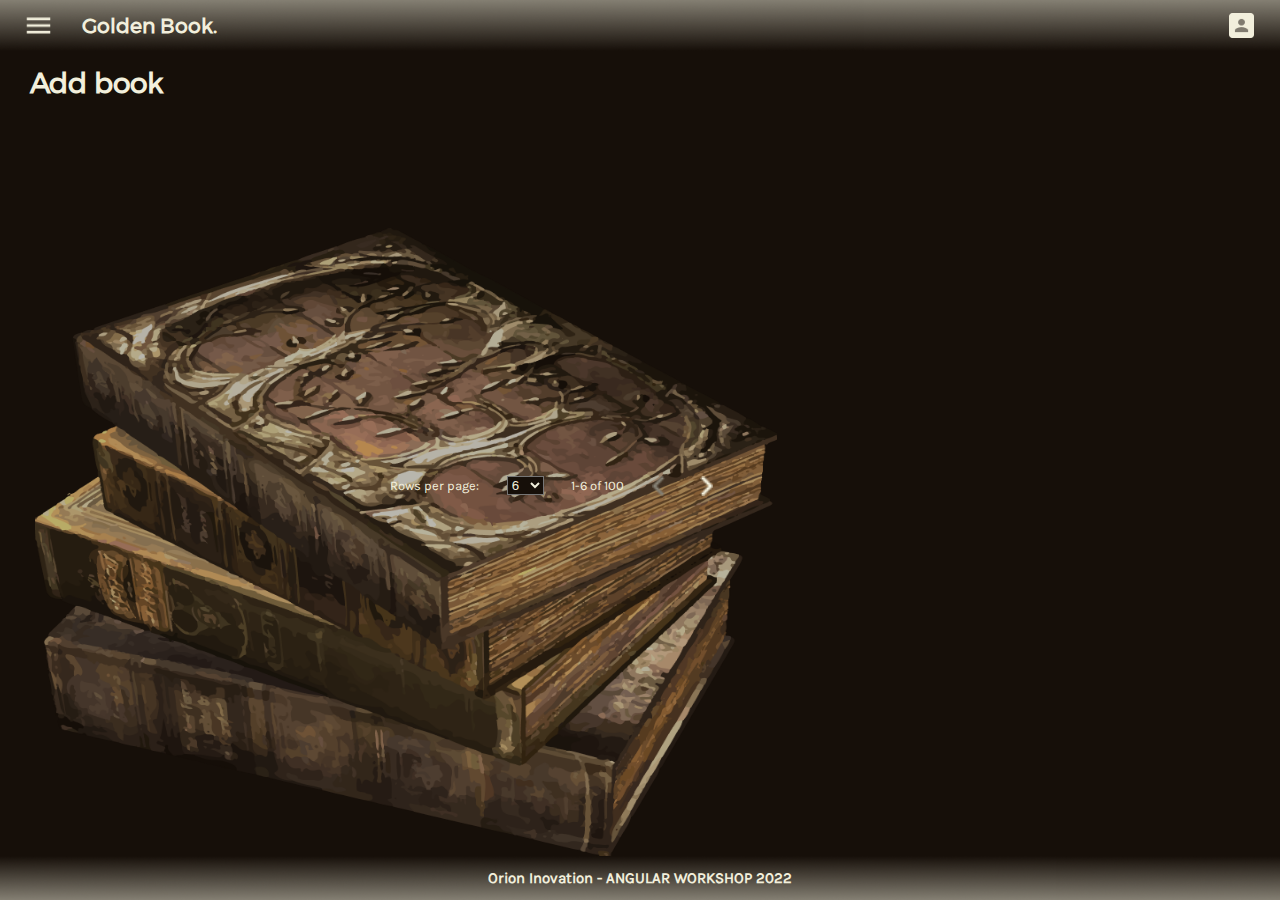
==== pages/addBook.html @ cf38a65d "addBook html initial comit" ====
<!DOCTYPE html>
<html lang="en">

<head>
    <meta charset="UTF-8" />
    <meta http-equiv="X-UA-Compatible" content="IE=edge" />
    <meta name="viewport" content="width=device-width, initial-scale=1.0" />
    <!-- <link rel="stylesheet" href="../assets/styles/styles.css"> -->
    <link rel="stylesheet" href="../assets/styles/homepage.css">
    <script src="../components/navToggle.js" defer></script>
    <!-- <script type="module" src="../app.js"></script> -->
    <title>Homepage</title>
</head>

<body>
    <!-- header nav -->
    <header>
        <nav>
            <div class="left">
                <button class="burger menu">
                </button>
                <h2>Golden Book.</h2>
            </div>
            <div class="right">
                <button class="avatar menu">
                </button>
            </div>
        </nav>
    </header>
    <!-- main section start -->
    <main>
        <!-- sidemenu nav-->
        <nav class="sideMenu show">
            <ul>
                <li>
                    <a href="./homepage.html" class="home">HOMEPAGE</a>
                </li>
                <li>
                    <a href="#" class="categories">CATEGORIES</a>
                    <ul class="show">
                        <li>
                            <a href="general.html">General</a>
                        </li>
                        <li>
                            <a href="#">Fantasy</a>
                        </li>
                        <li>
                            <a href="#">History</a>
                        </li>
                        <li>
                            <a href="#">Literary</a>
                        </li>
                    </ul>
                </li>


                <li>
                    <a href="#" class="admin">ADMIN</a>
                    <ul class="show">
                        <li>
                            <a href="books.html">Books</a>
                        </li>
                        <li>
                            <a href="categories.html">Categories</a>
                        </li>
                    </ul>
                </li>


            </ul>
        </nav>

        <div class="library">
            <div>
                <h1>Add book</h1>
            </div>
            <div class="addBook">

            </div>



            <nav class="pagination">
                <label for="pagesNum">Rows per page:</label>
                <select name="pagesNum" id="pagesNum">
                    <option value="6">6</option>
                    <option value="12">12</option>
                    <option value="24">24</option>
                </select>
                <span class="pagesAll">1-6 of 100</span>
                <button class="arrows">
                    <!-- <img src="../assets/images/left.png" alt="previous arrow" /> -->
                </button>
                <button class="arrows">
                    <!-- <img src="../assets/images/right.png" alt="next arrow" /> -->
                </button>
            </nav>
        </div>
    </main>

    <footer>
        <h4>Orion Inovation - ANGULAR WORKSHOP 2022</h4>
    </footer>
</body>

</html>
---- assets/styles/styles.css ----
@import url(./form.css);

@font-face {
  font-family: Montserrat;
  src: url(../fonts/Montserrat-Regular.ttf);
  /* font-weight: 700; */
}
@font-face {
  font-family: Karla;
  src: url(../fonts/Karla-Regular.ttf);
}
:root {
  --white: #f2efdc;
  --gray: #837e72;
  --black: #160f09;
  --myFirstFont: Montserrat;
  --mySecondFont: Karla;
}
* {
  box-sizing: border-box;
  margin: 0;
  padding: 0;
}
body {
  background-color: var(--black);
}
main {
  display: flex;
  justify-content: center;
  margin: 4vh auto;
  background-image: url(../images/Golden_book.svg.png);
  background-position: 6.47% 100%;
  background-size: 58% 78%;
  height: 92vh;
  background-repeat: no-repeat;
  position: relative;
}
main > div {
  width: 46%;
}

.left h1 {
  font-family: var(--myFirstFont);
  font-weight: 700;
  font-size: 4.6vw;
  color: var(--white);
}
.right {
  background: linear-gradient(
    269.7deg,
    #f2efdc 0.25%,
    rgba(242, 239, 220, 0) 99.73%
  );
  opacity: 0.5;
  border-radius: 18px;
  min-height: 100%;
}

blockquote {
  font-family: var(--mySecondFont);
  font-size: 2.4vw;
  font-weight: 300;
  font-style: italic;
  text-align: end;
  color: var(--white);
  margin-top: 10vh;
  width: 70%;
}
---- assets/styles/homepage.css ----
@font-face {
  font-family: Montserrat;
  src: url(../fonts/Montserrat-Regular.ttf);
  /* font-weight: 700; */
}
@font-face {
  font-family: Karla;
  src: url(../fonts/Karla-Regular.ttf);
}
:root {
  --white: #f2efdc;
  --gray: #837e72;
  --black: #160f09;
  --myFirstFont: Montserrat;
  --mySecondFont: Karla;
}

* {
  box-sizing: border-box;
  margin: 0;
  padding: 0;
}

body {
  display: grid;
  grid-template-rows: auto 1fr auto;
  height: 100vh;
  background-color: var(--black);
  color: #f2efdc;
}

/* header section */
header {
  background-image: url(../images/headerBcgr.png);
  background-size: contain;
}

header nav {
  display: flex;
  justify-content: space-between;
  padding: 1vw 0;
}

.left,
.right {
  display: flex;
  flex-wrap: nowrap;
  align-items: center;
}

.menu {
  border: 0;
  color: var(--white);
}

.burger {
  background: url("../images/hamburger.png");
  background-position: center;
  background-size: contain;
  background-repeat: no-repeat;
  margin-inline-start: 2vw;
  width: 2vw;
  height: 100%;
}

.avatar {
  background: url("../images/avatar.png");
  background-position: center;
  background-size: contain;
  background-repeat: no-repeat;
  margin-inline-end: 2vw;
  width: 2vw;
  height: 100%;
}

.left h2 {
  font-family: var(--myFirstFont);
  font-size: 1.6vw;
  margin-left: 2.4vw;
}
/* main section */

.show {
  display: none;
}

.sideMenu {
  /* display: none; */
  border-right: 1px solid var(--white);
  font: 500 1.2vw var(--mySecondFont);
  padding: 1vw 2vw;
  background-image: url(../images/sideMenuBcgr.png);
  background-repeat: no-repeat;
  background-origin: padding-box;
  background-size: 90% 100%;
}

.sideMenu ul {
  list-style: none;
  color: var(--white);
  padding-right: 1vw;
}

/* .sideMenu li > ul {
  display: none;
} */

.sideMenu ul li {
  padding: 1.2vh 0;
}

.sideMenu a {
  display: block;
  width: 100%;
  text-decoration: none;
  color: var(--white);
  padding: 0 3vw;
}

.home {
  background-image: url(../images/home.png);
}

.categories {
  background-image: url(../images/list.png), url(../images/right.png);
}

.admin {
  background-image: url(../images/admin.png), url(../images/right.png);
}

.home,
.categories,
.admin {
  background-repeat: no-repeat;
  background-position: center left, center right;
  background-size: contain, auto;
}

main {
  display: grid;
  grid-template-columns: auto auto;
  background-image: url(../images/Golden_book.svg.png);
  background-position: 6.47% 100%;
  background-size: 58% 78%;
  background-repeat: no-repeat;
}

.library {
  display: grid;
  grid-template-rows: auto auto 1fr auto;
  margin: 0 4%;
}

.breadcrumb {
  padding-top: 2vw;
}

.breadcrumb ul {
  display: flex;
  flex-flow: row nowrap;
  list-style: none;
  font-style: var(--mySecondFont);
}

.breadcrumb li a {
  text-decoration: none;
  color: var(--white);
  font-weight: 400;
  width: 100%;
  font-size: 1vw;
}

.breadcrumb li:nth-of-type(2) a {
  font-weight: 800;
}

.library h1 {
  font-family: var(--myFirstFont);
  font-weight: 700;
  font-size: 2.2vw;
  line-height: 2.2vw;
  padding: 2vh 0;
}

/* filter section start */

.filter {
  display: flex;
  flex-flow: row nowrap;
  gap: 2vw;
  padding: 2.6vh 0;
}

.search {
  font: 400 var(--mySecondFont);
  color: rgba(0, 0, 0, 0.87);
  background: var(--white);
  flex: 1;
  border-radius: 4px 4px 0px 0px;
  padding: 1vw;
}

#search {
  background-image: url(../images/search.png);
  /* background-size: contain; */
  background-repeat: no-repeat;
  background-position: 98%;
}

#search::placeholder {
  color: rgba(0, 0, 0, 0.87);
}

#categories option {
  width: inherit;
}

/* books styles start */

.books {
  display: grid;
  grid-template: repeat(2, 1fr) / repeat(3, 1fr);
  row-gap: 2vw;
  column-gap: 2vw;
}

.book {
  /* display: flex;
  flex-flow: column nowrap;
  justify-content: space-around; */
  display: grid;
  grid-template-rows: auto 1fr;
  color: var(--black);
  background-color: var(--white);
  border-radius: 4px;
  padding: 4%;
  gap: 4%;
  align-items: center;
}

.bookTittle {
  font: 700 1.2vw var(--myFirstFont);
  /* padding-bottom: 4%; */
}

.bookCard {
  /* display: flex;
  flex-flow: row nowrap; */
  display: grid;
  grid-template-columns: 4fr 5fr;
  column-gap: 4%;
}

.bookImg {
  /* flex: 1; */
  border-radius: 4px;
  width: 100%;
  background-repeat: no-repeat;
  background-size: contain;
}
.one {
  background-image: url(../bookImages/moneyPower.png);
}
.two {
  background-image: url(../bookImages/myFirstLover.png);
}
.three {
  background-image: url(../bookImages/myLittleLife.png);
}
.four {
  background-image: url(../bookImages/theLastTrip.png);
}
.five {
  background-image: url(../bookImages/dark.png);
}
.six {
  background-image: url(../bookImages/findMe.png);
}

/* .bookImg img {
  height: -webkit-fill-available;
  width: 100%;
} */

.bookBio {
  /* flex: 2; */
  display: flex;
  flex-flow: column nowrap;
  gap: 1.2vh;
  /* justify-content: space-between; */
  font: 1vw var(--mySecondFont);
}
.bookAuthor {
  font-weight: 700;
}
.bookAuthor span {
  font-weight: 300;
}
.bookCategory {
  font-weight: 300;
}
.bookDeskrp {
  font-size: 0.8vw;
}

.bookBio a {
  width: 80%;
  text-decoration: none;
  color: var(--white);
  background-color: var(--gray);
  padding: 2.4% 4%;
  text-align: center;
  border-radius: 4px;
}

/* paggination start */

.pagination {
  display: flex;
  justify-content: flex-end;
  align-items: center;
  gap: 4%;
  font: 400 1vw var(--mySecondFont);
  padding: 2vh 0;
}

#pagesNum {
  color: var(--white);
  background-color: var(--black);
}

.arrows {
  width: 20px;
  height: 20px;
  border: none;
}

.arrows:first-of-type {
  background: url(../images/left.png);
  background-repeat: no-repeat;
  background-size: contain;
}
.arrows:nth-of-type(2) {
  background: url(../images/right.png);
  background-repeat: no-repeat;
  background-size: contain;
}

/* footer section */
footer {
  text-align: center;
  font: 500 1.2vw var(--mySecondFont);
  padding: 1vw 0;
  background-image: url(../images/footerBcgr.png);
  background-size: contain;
}

@media only screen and (max-width: 1250px) {
  .bookCard {
    grid-template-columns: 1fr 1fr;
  }
  .bookBio {
    gap: 1.8vh;
  }
}
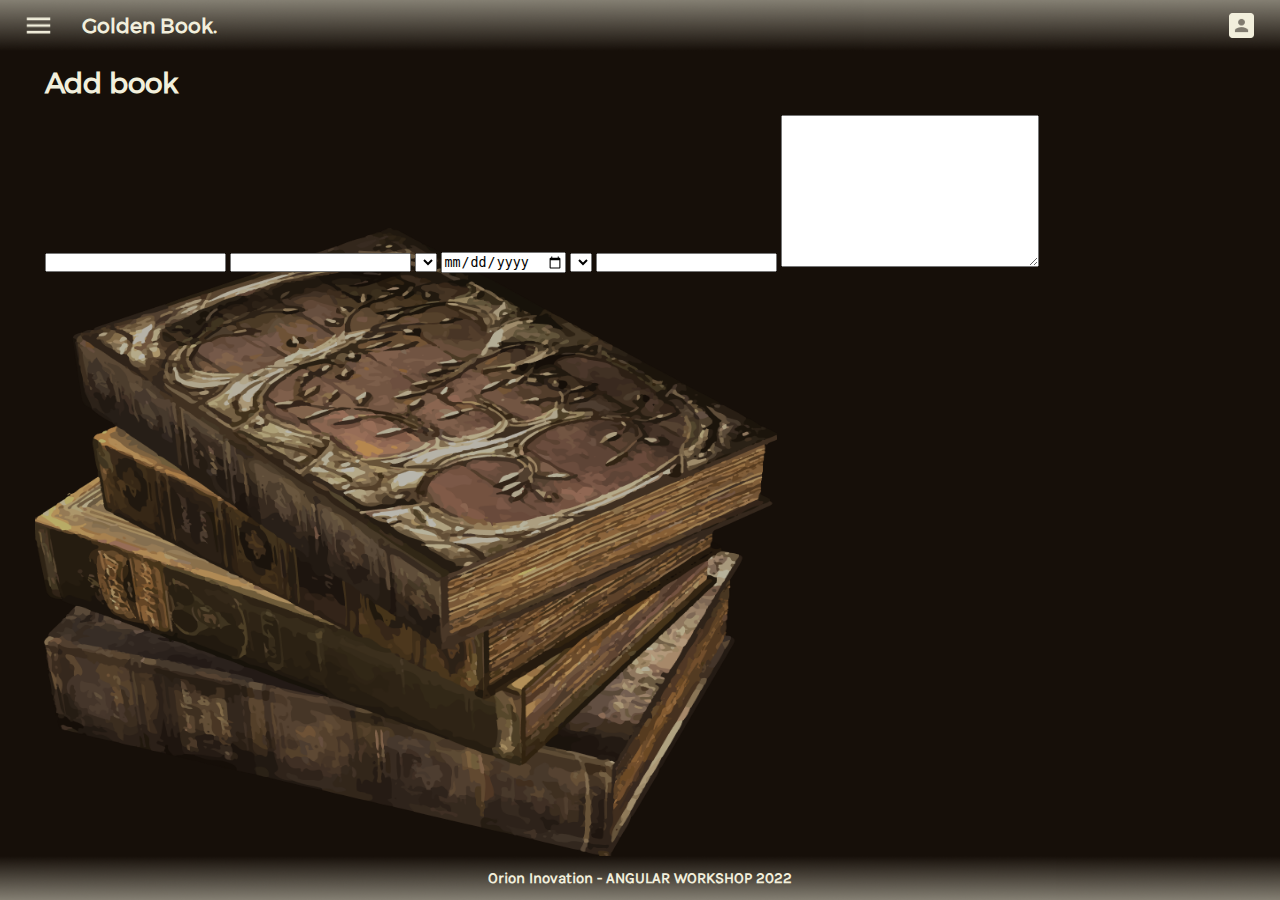
==== commit 1cf07929: "bookForm added, pagination removed" ====
--- a/pages/addBook.html
+++ b/pages/addBook.html
@@ -9,7 +9,7 @@
     <link rel="stylesheet" href="../assets/styles/homepage.css">
     <script src="../components/navToggle.js" defer></script>
     <!-- <script type="module" src="../app.js"></script> -->
-    <title>Homepage</title>
+    <title>Add Book</title>
 </head>
 
 <body>
@@ -74,27 +74,27 @@
             <div>
                 <h1>Add book</h1>
             </div>
-            <div class="addBook">
+            <div class="bookForm">
+                <form action="./homepage.html">
+                    <input type="text">
+                    <input type="text">
+                    <select name="author" id="">
+
+                    </select>
+                    <input type="date" name="" id="">
+                    <select name="categories" id="">
+
+
+                    </select>
+                    <input type="text">
+                    <textarea name="descrp" id="" cols="30" rows="10">
+
+                </textarea>
+                </form>
 
             </div>
 
 
-
-            <nav class="pagination">
-                <label for="pagesNum">Rows per page:</label>
-                <select name="pagesNum" id="pagesNum">
-                    <option value="6">6</option>
-                    <option value="12">12</option>
-                    <option value="24">24</option>
-                </select>
-                <span class="pagesAll">1-6 of 100</span>
-                <button class="arrows">
-                    <!-- <img src="../assets/images/left.png" alt="previous arrow" /> -->
-                </button>
-                <button class="arrows">
-                    <!-- <img src="../assets/images/right.png" alt="next arrow" /> -->
-                </button>
-            </nav>
         </div>
     </main>
 
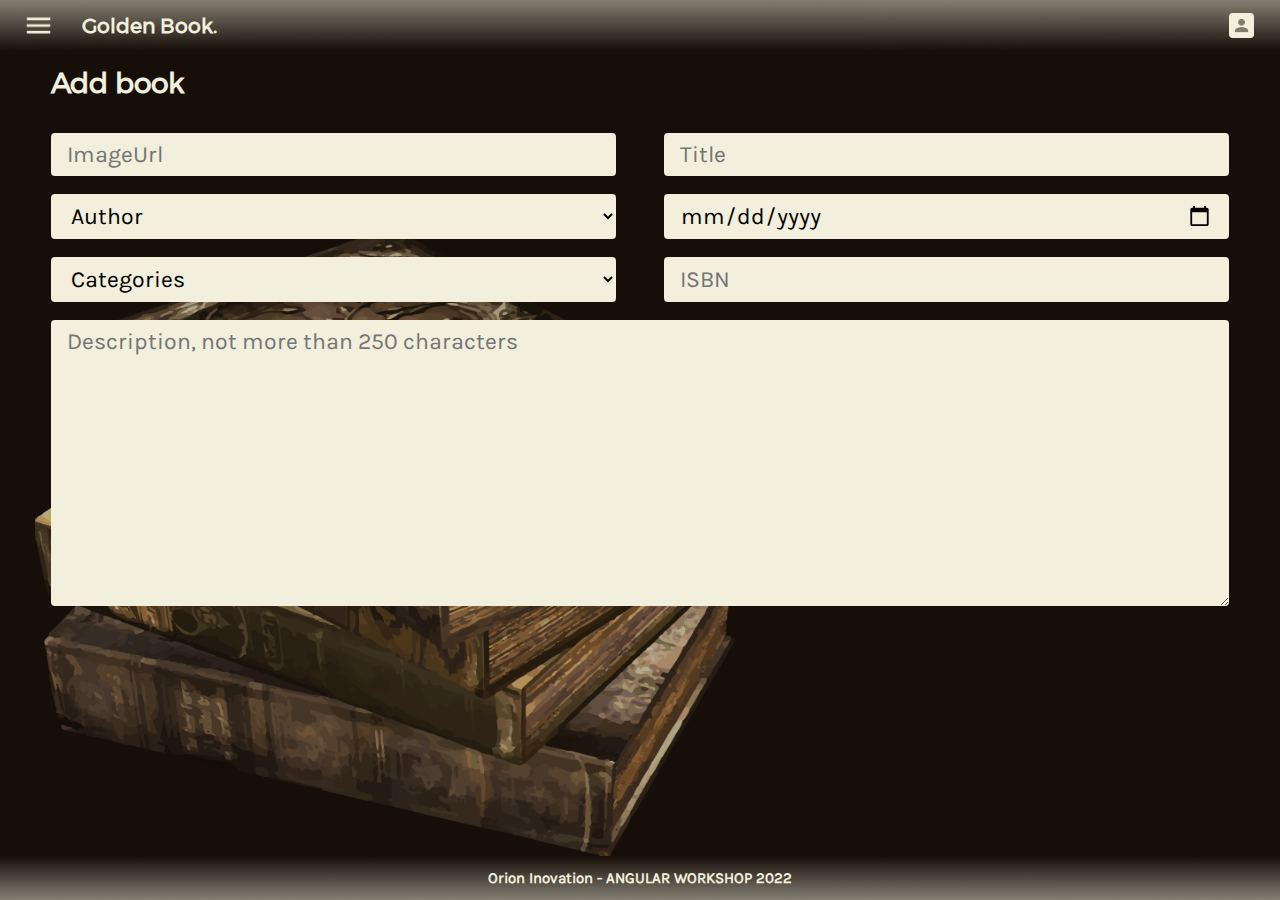
==== commit fbc275f0: "import form.css, form fields name and class added" ====
--- a/pages/addBook.html
+++ b/pages/addBook.html
@@ -5,7 +5,7 @@
     <meta charset="UTF-8" />
     <meta http-equiv="X-UA-Compatible" content="IE=edge" />
     <meta name="viewport" content="width=device-width, initial-scale=1.0" />
-    <!-- <link rel="stylesheet" href="../assets/styles/styles.css"> -->
+    <link rel="stylesheet" href="../assets/styles/form.css">
     <link rel="stylesheet" href="../assets/styles/homepage.css">
     <script src="../components/navToggle.js" defer></script>
     <!-- <script type="module" src="../app.js"></script> -->
@@ -28,7 +28,7 @@
         </nav>
     </header>
     <!-- main section start -->
-    <main>
+    <main class="addBook">
         <!-- sidemenu nav-->
         <nav class="sideMenu show">
             <ul>
@@ -76,20 +76,21 @@
             </div>
             <div class="bookForm">
                 <form action="./homepage.html">
-                    <input type="text">
-                    <input type="text">
-                    <select name="author" id="">
+                    <input class="input big" type="text" name="imageUrl" placeholder="ImageUrl">
+                    <input class="input big" type="text"
+                        name="title, starts with Upercasse betwen 10 and 50 characters " placeholder="Title">
+                    <select class="input big" name="author" id="">
+                        <option value="">Author</option>
 
                     </select>
-                    <input type="date" name="" id="">
-                    <select name="categories" id="">
+                    <input class="input big" type="date" name="date" id="" placeholder="Date">
+                    <select class="input big" name="categories" id="">
+                        <option value="">Categories</option>
+                    </select>
+                    <input class="input big" type="text" name="isbn" placeholder="ISBN">
+                    <textarea class="input big" name="description" id="" cols="30" rows="10"
+                        placeholder="Description, not more than 250 characters"></textarea>
 
-
-                    </select>
-                    <input type="text">
-                    <textarea name="descrp" id="" cols="30" rows="10">
-
-                </textarea>
                 </form>
 
             </div>
--- a/assets/styles/form.css
+++ b/assets/styles/form.css
@@ -0,0 +1,94 @@
+@import url(./inputs.css);
+
+/* userForm */
+
+.userForm {
+  display: flex;
+  flex-direction: column;
+  align-items: flex-end;
+  justify-content: space-between;
+  width: 46%;
+  position: absolute;
+  height: 90vh;
+  right: 7%;
+  /* top: 4.5%; */
+}
+.userNav {
+  display: flex;
+  justify-content: end;
+  margin-block-start: 1vw;
+  gap: 16px;
+}
+
+.userForm div {
+  width: 100%;
+  text-align: right;
+  margin-bottom: 30vh;
+}
+
+.userForm > h2 {
+  font-family: var(--myFirstFont);
+  font-weight: 700;
+  font-size: 3.6vw;
+  color: var(--white);
+  width: 60%;
+  text-align: left;
+  margin-top: auto;
+  margin-bottom: 5%;
+}
+
+.userForm footer {
+  font-family: var(--mySecondFont);
+  font-size: 1.5vw;
+  font-weight: 500;
+  color: var(--white);
+}
+/* input form */
+
+.inputForm {
+  display: flex;
+  flex-flow: column nowrap;
+  width: 100%;
+  margin-bottom: auto;
+}
+
+.inputForm input {
+  padding: 8px 12px;
+}
+.inputForm div {
+  margin: 0;
+}
+
+.inputForm p {
+  font-family: var(--mySecondFont);
+  font-size: 1.4vw;
+  font-weight: 500;
+  color: var(--white);
+  margin-top: 6px;
+}
+.inputForm a {
+  color: inherit;
+  display: inline-block;
+}
+
+/* bookForm */
+.bookForm form {
+  display: flex;
+  flex-direction: row;
+  flex-wrap: wrap;
+  justify-content: space-between;
+}
+
+.bookForm input,
+.bookForm select {
+  display: inline-block;
+  width: 48%;
+}
+.bookForm input::placeholder,
+.bookForm select::placeholder {
+  font-size: 1.8vw;
+}
+
+.bookForm textarea {
+  width: 100%;
+}
--- a/assets/styles/homepage.css
+++ b/assets/styles/homepage.css
@@ -1,3 +1,4 @@
+@import url(./addBook.css);
 @font-face {
   font-family: Montserrat;
   src: url(../fonts/Montserrat-Regular.ttf);
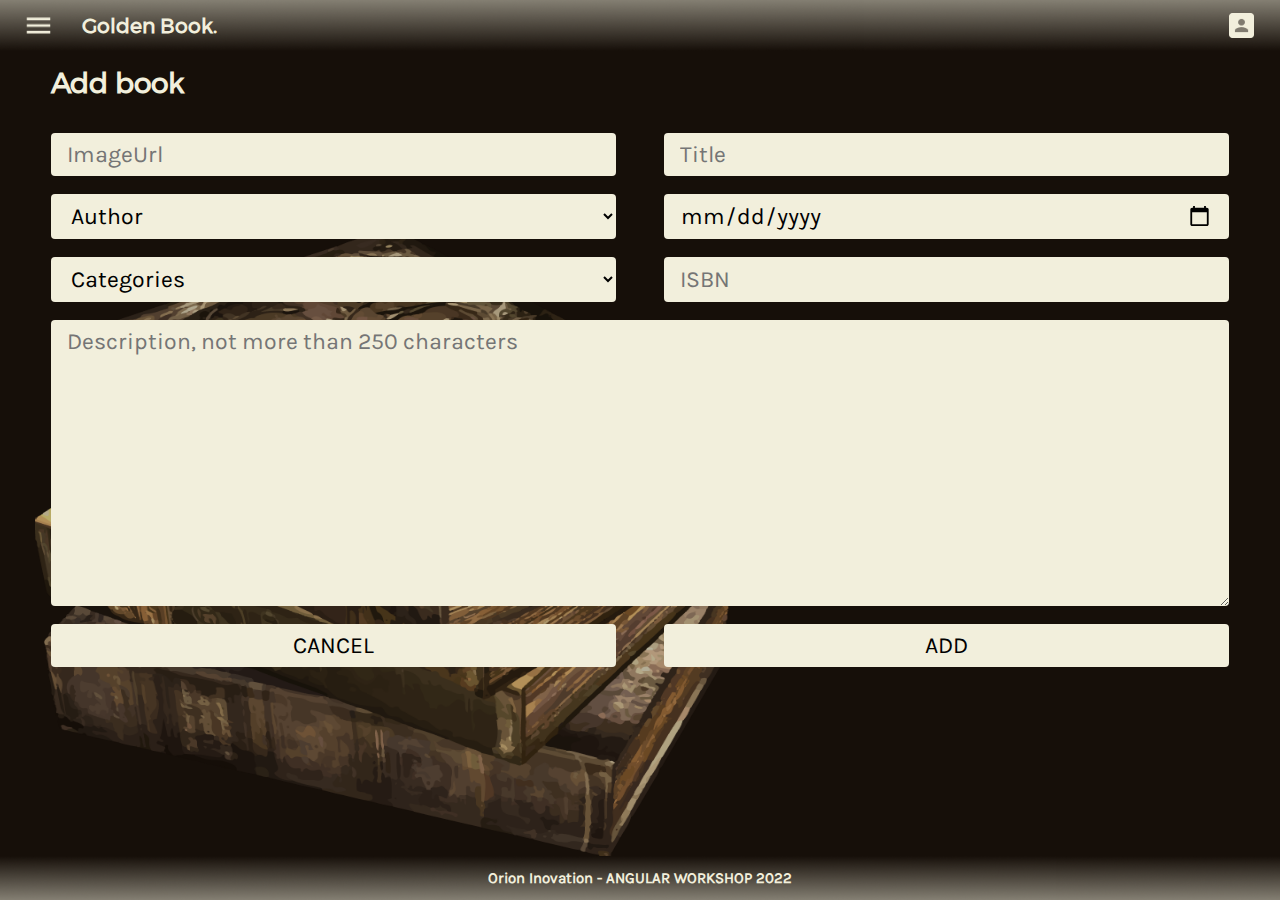
==== commit 61fc4cb0: "script books.js added" ====
--- a/pages/addBook.html
+++ b/pages/addBook.html
@@ -8,7 +8,7 @@
     <link rel="stylesheet" href="../assets/styles/form.css">
     <link rel="stylesheet" href="../assets/styles/homepage.css">
     <script src="../components/navToggle.js" defer></script>
-    <!-- <script type="module" src="../app.js"></script> -->
+    <script type="module" src="../components/books.js"></script>
     <title>Add Book</title>
 </head>
 
@@ -91,6 +91,9 @@
                     <textarea class="input big" name="description" id="" cols="30" rows="10"
                         placeholder="Description, not more than 250 characters"></textarea>
 
+                    <button value="cancel" class="input big">CANCEL</button>
+                    <button value="add" class="input big">ADD</button>
+
                 </form>
 
             </div>
--- a/assets/styles/form.css
+++ b/assets/styles/form.css
@@ -80,7 +80,8 @@
 }
 
 .bookForm input,
-.bookForm select {
+.bookForm select,
+.bookForm button {
   display: inline-block;
   width: 48%;
 }
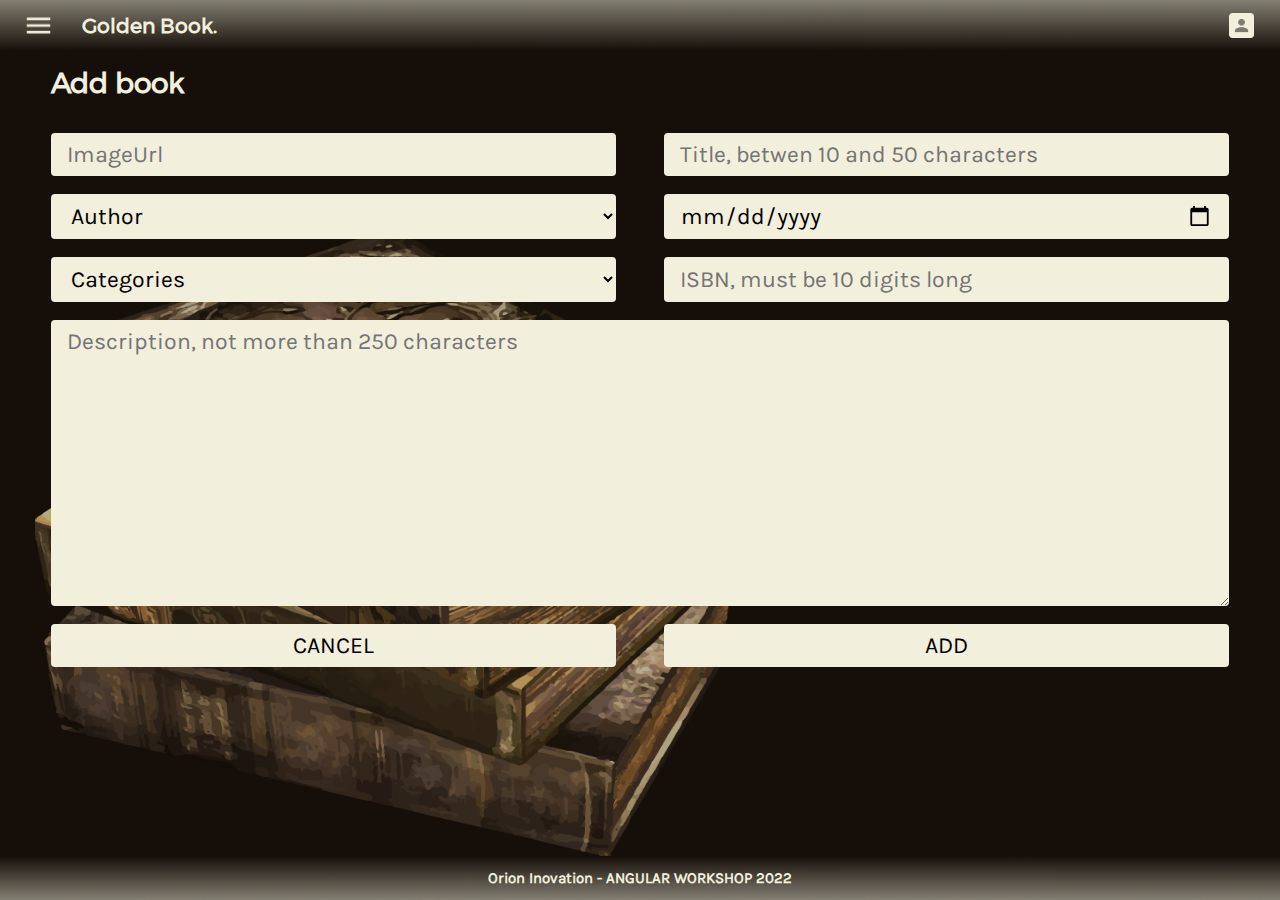
==== commit fc58cd2c: "input placeholders modified" ====
--- a/pages/addBook.html
+++ b/pages/addBook.html
@@ -77,22 +77,22 @@
             <div class="bookForm">
                 <form action="./homepage.html">
                     <input class="input big" type="text" name="imageUrl" placeholder="ImageUrl">
-                    <input class="input big" type="text"
-                        name="title, starts with Upercasse betwen 10 and 50 characters " placeholder="Title">
+                    <input class="input big" type="text" name="title" placeholder="Title, betwen 10 and 50 characters">
                     <select class="input big" name="author" id="">
                         <option value="">Author</option>
 
                     </select>
-                    <input class="input big" type="date" name="date" id="" placeholder="Date">
-                    <select class="input big" name="categories" id="">
+                    <input class="input big" type="date" name="year" id="" placeholder="Date">
+                    <select class="input big" name="category" id="">
                         <option value="">Categories</option>
                     </select>
-                    <input class="input big" type="text" name="isbn" placeholder="ISBN">
+                    <input class="input big" type="text" name="isbn" placeholder="ISBN, must be 10 digits long">
                     <textarea class="input big" name="description" id="" cols="30" rows="10"
                         placeholder="Description, not more than 250 characters"></textarea>
 
                     <button value="cancel" class="input big">CANCEL</button>
                     <button value="add" class="input big">ADD</button>
+
 
                 </form>
 
